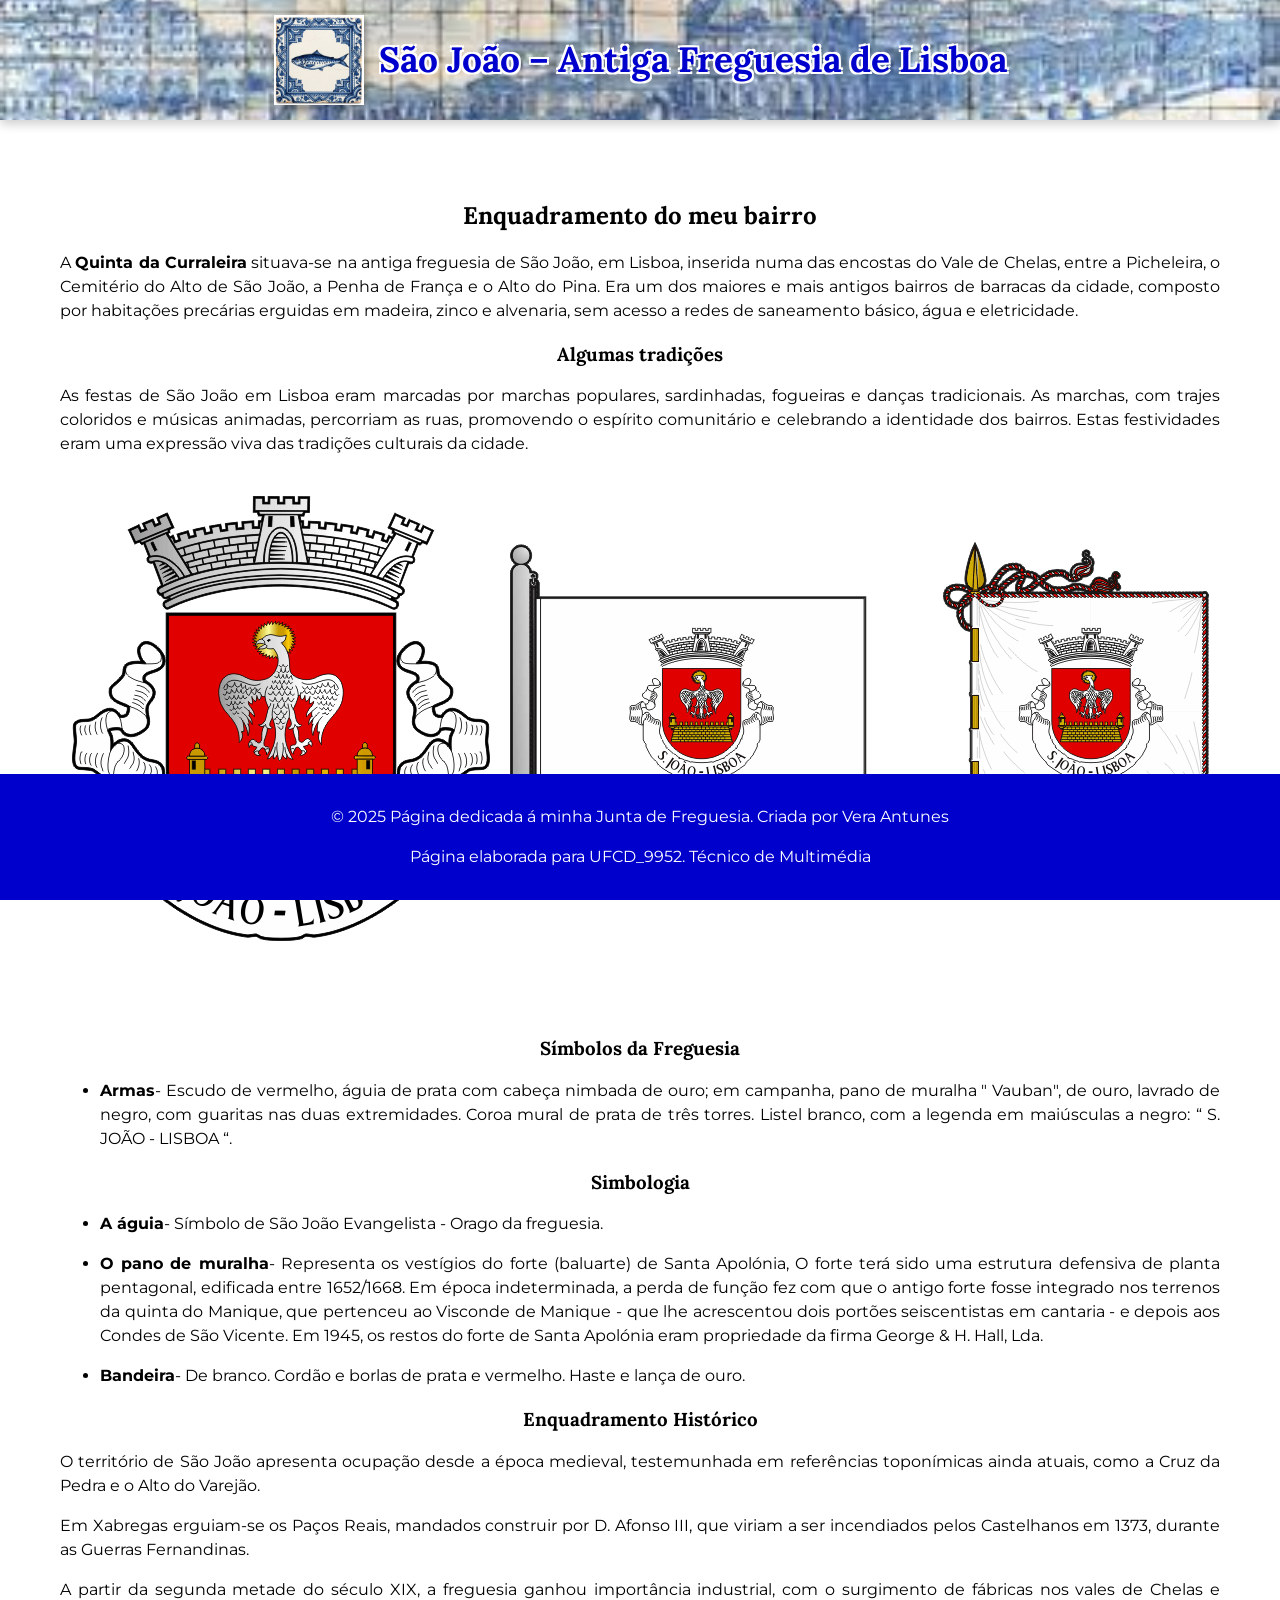
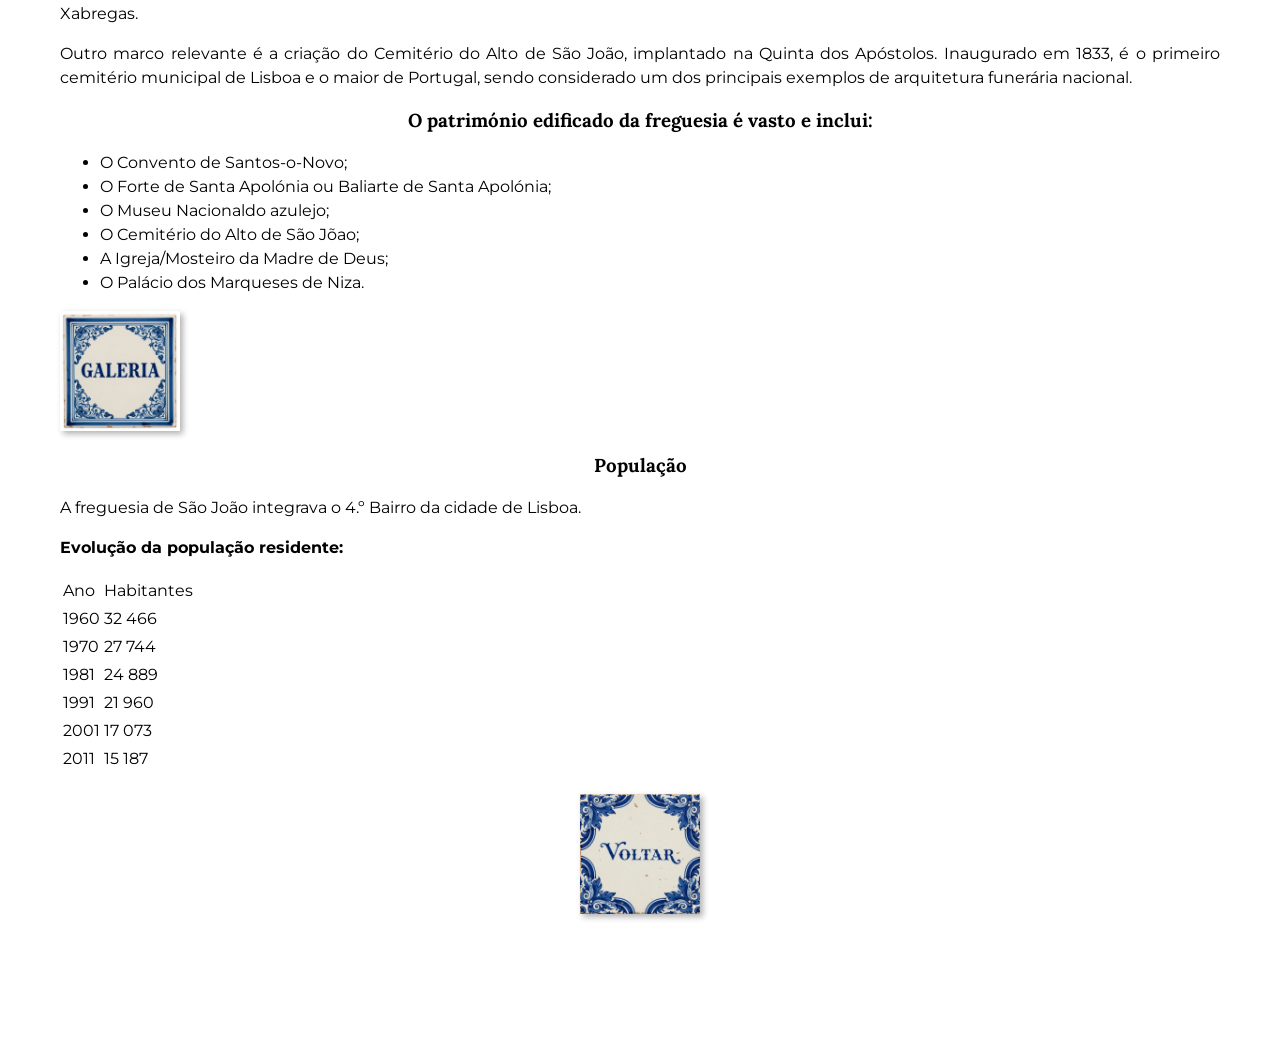
==== historia.html @ 3225d935 "Add files via upload" ====
<!DOCTYPE html>
<html lang="en">
<head>
    <meta charset="UTF-8">
    <meta name="viewport" content="width=device-width, initial-scale=1.0">
    <title>Historia</title>
    <link rel="stylesheet" href="lisboa.css">
    <link rel="preconnect" href="https://fonts.googleapis.com">
    <link rel="preconnect" href="https://fonts.gstatic.com" crossorigin>
    <link href="https://fonts.googleapis.com/css2?family=Lora&family=Montserrat:wght@400;700&display=swap" rel="stylesheet">
</head>
<body>
    <header>
        <div class="container-botoes">
            <button id="botaosardinha" onclick="botaosardinha()"></button>
            
            <h1>São João – Antiga Freguesia de Lisboa</h1>
            
        </div>
    </header>
    <main>
        <h2>Enquadramento do meu bairro</h2>
        <p>A <b>Quinta da Curraleira</b> situava-se na antiga freguesia de São João, em Lisboa, inserida numa das encostas do Vale de Chelas, entre a Picheleira, o Cemitério do Alto de São João, a Penha de França e o Alto do Pina. Era um dos maiores e mais antigos bairros de barracas da cidade, composto por habitações precárias erguidas em madeira, zinco e alvenaria, sem acesso a redes de saneamento básico, água e eletricidade.</p>
        <h3>Algumas tradições</h3>
        <p>As festas de São João em Lisboa eram marcadas por marchas populares, sardinhadas, fogueiras e danças tradicionais. As marchas, com trajes coloridos e músicas animadas, percorriam as ruas, promovendo o espírito comunitário e celebrando a identidade dos bairros. Estas festividades eram uma expressão viva das tradições culturais da cidade.</p>
        <div class="container-main">
            <img src="fotos/lsb-sjoao.gif" title="lsb-sjoao">
            <img src="fotos/img2.gif" title="img2">
        </div>
        <br>
        <br>
        <h3>Símbolos da Freguesia</h3>
        <ul>
            <li><b>Armas</b>- Escudo de vermelho, águia de prata com cabeça nimbada de ouro; em campanha, pano de muralha " Vauban", de ouro, lavrado de negro, com guaritas nas duas extremidades. Coroa mural de prata de três torres. Listel branco, com a legenda em maiúsculas a negro: “ S. JOÃO - LISBOA “.</li>
        </ul>
        <h3>Simbologia</h3>
        <ul>
            <li><b>A águia</b>- Símbolo de São João Evangelista - Orago da freguesia.</li>
            <p></p>
            <li><b>O pano de muralha</b>- Representa os vestígios do forte (baluarte) de Santa Apolónia, O forte terá sido uma estrutura defensiva de planta pentagonal, edificada entre 1652/1668. Em época indeterminada, a perda de função fez com que o antigo forte fosse integrado nos terrenos da quinta do Manique, que pertenceu ao Visconde de Manique - que lhe acrescentou dois portões seiscentistas em cantaria - e depois aos Condes de São Vicente. Em 1945, os restos do forte de Santa Apolónia eram propriedade da firma George & H. Hall, Lda.</li>
            <p></p>
            <li><b>Bandeira</b>- De branco. Cordão e borlas de prata e vermelho. Haste e lança de ouro.</li>   
        </ul>
        <h3>Enquadramento Histórico</h3>
            
        <p>O território de São João apresenta ocupação desde a época medieval, testemunhada em referências toponímicas ainda atuais, como a Cruz da Pedra e o Alto do Varejão.</p>
        <p>Em Xabregas erguiam-se os Paços Reais, mandados construir por D. Afonso III, que viriam a ser incendiados pelos Castelhanos em 1373, durante as Guerras Fernandinas.</p>
        <p>A partir da segunda metade do século XIX, a freguesia ganhou importância industrial, com o surgimento de fábricas nos vales de Chelas e Xabregas.</p>
        <p>Outro marco relevante é a criação do Cemitério do Alto de São João, implantado na Quinta dos Apóstolos. Inaugurado em 1833, é o primeiro cemitério municipal de Lisboa e o maior de Portugal, sendo considerado um dos principais exemplos de arquitetura funerária nacional.</p>
        <p></p>
        <h3>O património edificado da freguesia é vasto e inclui:</h3>
        <ul>
            <li>O Convento de Santos-o-Novo;</li>
            <li>O Forte de Santa Apolónia ou Baliarte de Santa Apolónia;</li>
            <li>O Museu Nacionaldo azulejo;</li>
            <li>O Cemitério do Alto de São Jõao;</li>
            <li>A Igreja/Mosteiro da Madre de Deus;</li>
            <li>O Palácio dos Marqueses de Niza.</li>
        </ul>
        <button id="botaogaleria" class="galeria-direita" onclick="botaogaleria()"></button>
        <h3>População</h3>
        <p>A freguesia de São João integrava o 4.º Bairro da cidade de Lisboa.</p>
        <p><b>Evolução da população residente:</b></p>
        <p></p>
        <table class="tabela-principal">
            <tr>
                <td class="negrito">Ano</td>
                <td>Habitantes</td>
            </tr>
            <tr>
                <td class="negrito">1960</td>
                <td>32 466</td>
            </tr>
            <tr>
                <td class="negrito">1970</td>
                <td>27 744</td>
            </tr>
            <tr>
                <td class="negrito">1981</td>
                <td>24 889</td>
            </tr>
            <tr>
                <td class="negrito">1991</td>
                <td>21 960</td>
            </tr>
            <tr>
                <td class="negrito">2001</td>
                <td>17 073</td>
            </tr>
            <tr>
                <td class="negrito">2011</td>
                <td>15 187</td>
            </tr>

        </table>
        <div class="container-botoes">
            <button id="botaovoltar" onclick="botaovoltar()"></button>
        </div>
    </main>
    <footer>
        <p>&copy; 2025 Página dedicada á minha Junta de Freguesia. Criada por Vera Antunes</p>
        <p>Página elaborada para UFCD_9952. Técnico de Multimédia</p>
    </footer>
    <script src="lisboa.js"></script>
</body>
</html>
---- lisboa.css ----
/* =========================================
    0. RESET E BARRA DE ROLAGEM
   ========================================= */
* {
    scrollbar-width: none !important; 
    -ms-overflow-style: none !important;
    box-sizing: border-box;
}

*::-webkit-scrollbar {
    display: none !important;
    width: 0 !important;
    height: 0 !important;
}

body {
    margin: 0;
    /* O padding-top agora é dinâmico para evitar cortes no topo */
    padding-top: clamp(140px, 20vh, 180px); 
    text-align: center;
    overflow-x: hidden;
    background-color: #fff;
}

/* Fontes Responsivas */
h1 {
    font-family: 'Lora', serif;
    /* Fonte ajusta entre 1.5rem e 2.2rem conforme a tela */
    font-size: clamp(1.5rem, 4vw, 2.2rem); 
    text-shadow: -2px -2px white, 2px -2px white, -2px 2px white, 2px 2px white;
    margin: 0;
    line-height: 1.2;
}

h2, h3 {
    font-family: 'Lora', serif;
    text-align: center;
    padding: 0 15px;
}

p, li, form, .tabela-principal, .tabela-segunda {
    font-family: 'Montserrat', sans-serif;
    font-size: 16px;
    line-height: 1.5;
}

/* Header Fixo e Responsivo */
header {
    width: 100%;
    background-image: url('fotos/Panorama.jpg');
    background-repeat: no-repeat;
    background-size: cover;
    background-position: center;
    color: #0000CD;
    text-align: center;
    padding: 15px 10px;
    top: 0;
    position: fixed;
    z-index: 1000;
    min-height: 100px;
    display: flex;
    justify-content: center;
    align-items: center;
    box-shadow: 0 4px 10px rgba(0,0,0,0.2);
}

/* Main e Conteúdo */
main {
    text-align: justify;
    margin: 20px auto 120px auto;
    padding: 0 20px;
    max-width: 1200px;
}

main iframe {
    display: block;
    margin: 20px auto;
    max-width: 100%;
}

footer {
    width: 100%;
    background-color: #0000CD;
    color: white;
    text-align: center;
    padding: 15px;
    bottom: 0;
    position: fixed;
    z-index: 1000;
}

/* Containers de Botões */
.container-botoes {
    display: flex;
    flex-wrap: nowrap; /* Mantém sardinha e título na mesma linha */
    justify-content: center;
    align-items: center;
    gap: 15px;
    width: 100%;
}

.container-main {
    display: flex;
    flex-wrap: wrap; 
    justify-content: center;
    align-items: center;
    gap: 20px;
    margin: 40px 0;
}

button {
    background-size: contain; /* Garante que a imagem não corte */
    background-repeat: no-repeat;
    background-position: center;
    border: none;
    cursor: pointer;
    box-shadow: 3px 3px 6px rgba(0, 0, 0, 0.3);
    transition: transform 0.3s;
    width: 120px;
    height: 120px;
    background-color: transparent;
}

#botaosardinha { 
    background-image:url('fotos/sardinha.png');
    width: clamp(60px, 10vw, 90px); /* Tamanho adaptável */
    height: clamp(60px, 10vw, 90px);
    flex-shrink: 0;
}

/* Efeito Tremer na Sardinha */
#botaosardinha:hover {
    animation: tremer 0.5s ease-in-out;
}

@keyframes tremer {
    0% { transform: rotate(0deg); }
    25% { transform: rotate(5deg); }
    50% { transform: rotate(-5deg); }
    100% { transform: rotate(0deg); }
}

#botaohistoria { background-image: url('fotos/história.png'); }
#botaogaleria { background-image: url('fotos/galeria.png'); }
#botaoreferencias { background-image: url('fotos/referencias.png'); }
#botaovoltar { 
    background-image: url('fotos/voltar.png');
    margin: 20px auto;
}

button:hover {
    transform: scale(1.1);
}

/* Carrossel Responsivo  */
.carrossel {
    width: 100%;
    max-width: 600px;
    height: auto;
    aspect-ratio: 16 / 9; /* Mantém a proporção */
    overflow: hidden;
    margin: 20px auto;
    position: relative;
    box-shadow: 0 4px 8px rgba(0,0,0,0.3);
}

.carrossel img {
    width: 100%;
    height: 100%;
    object-fit: cover;
    display: block;
    flex-shrink: 0; /* Impede que as imagens encolham e se deformem */
}

.slides {
    display: flex;
    transition: 0.5s ease-in-out;
    width: 100%; /* Largura do container Flex */
}

/* Garante que o container de legendas está centrado e bonito */
#legenda-container {
    text-align: center;
    margin-top: -10px; /* Sobe um pouco a legenda */
    margin-bottom: 30px;
}

#legenda {
    font-family: 'Lora', serif;
    font-size: 1.1rem;
    color: #333;
    background-color: rgba(255,255,255,0.8);
    padding: 5px 15px;
    border-radius: 5px;
    display: inline-block;
}
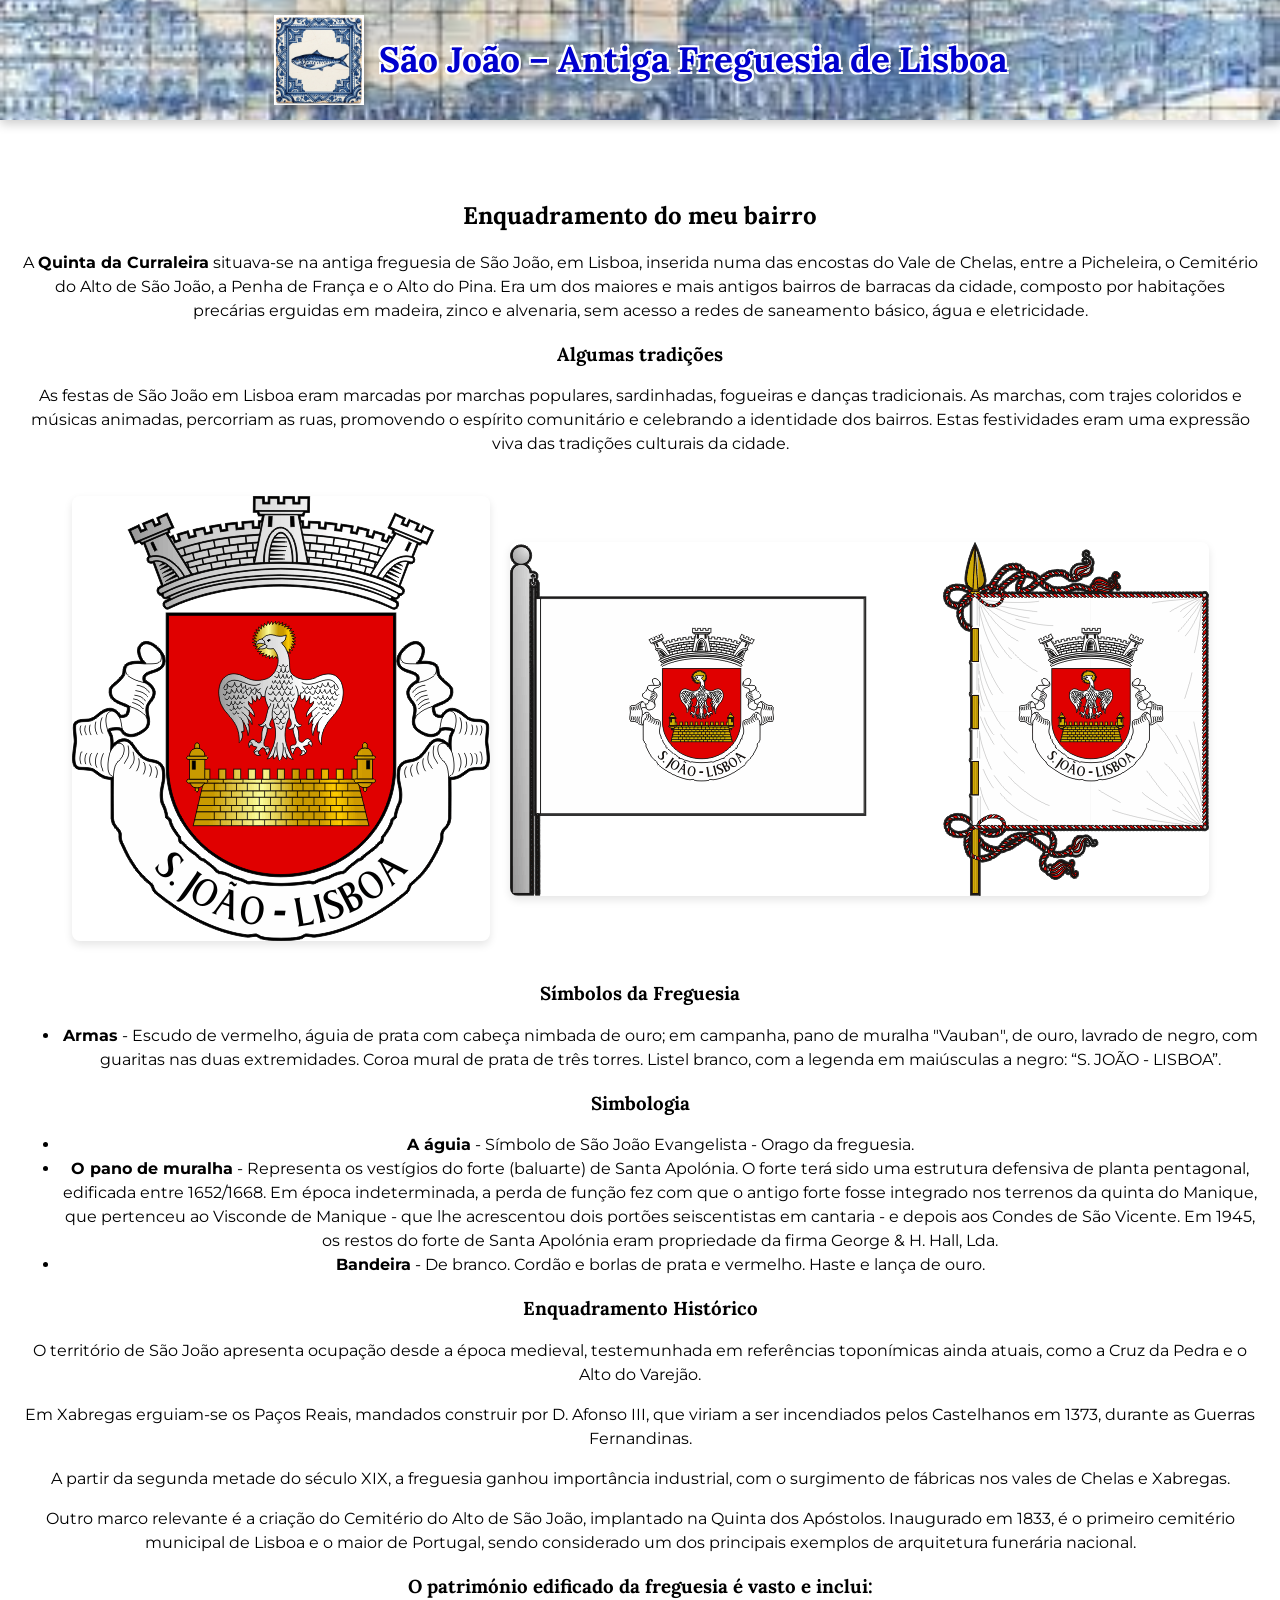
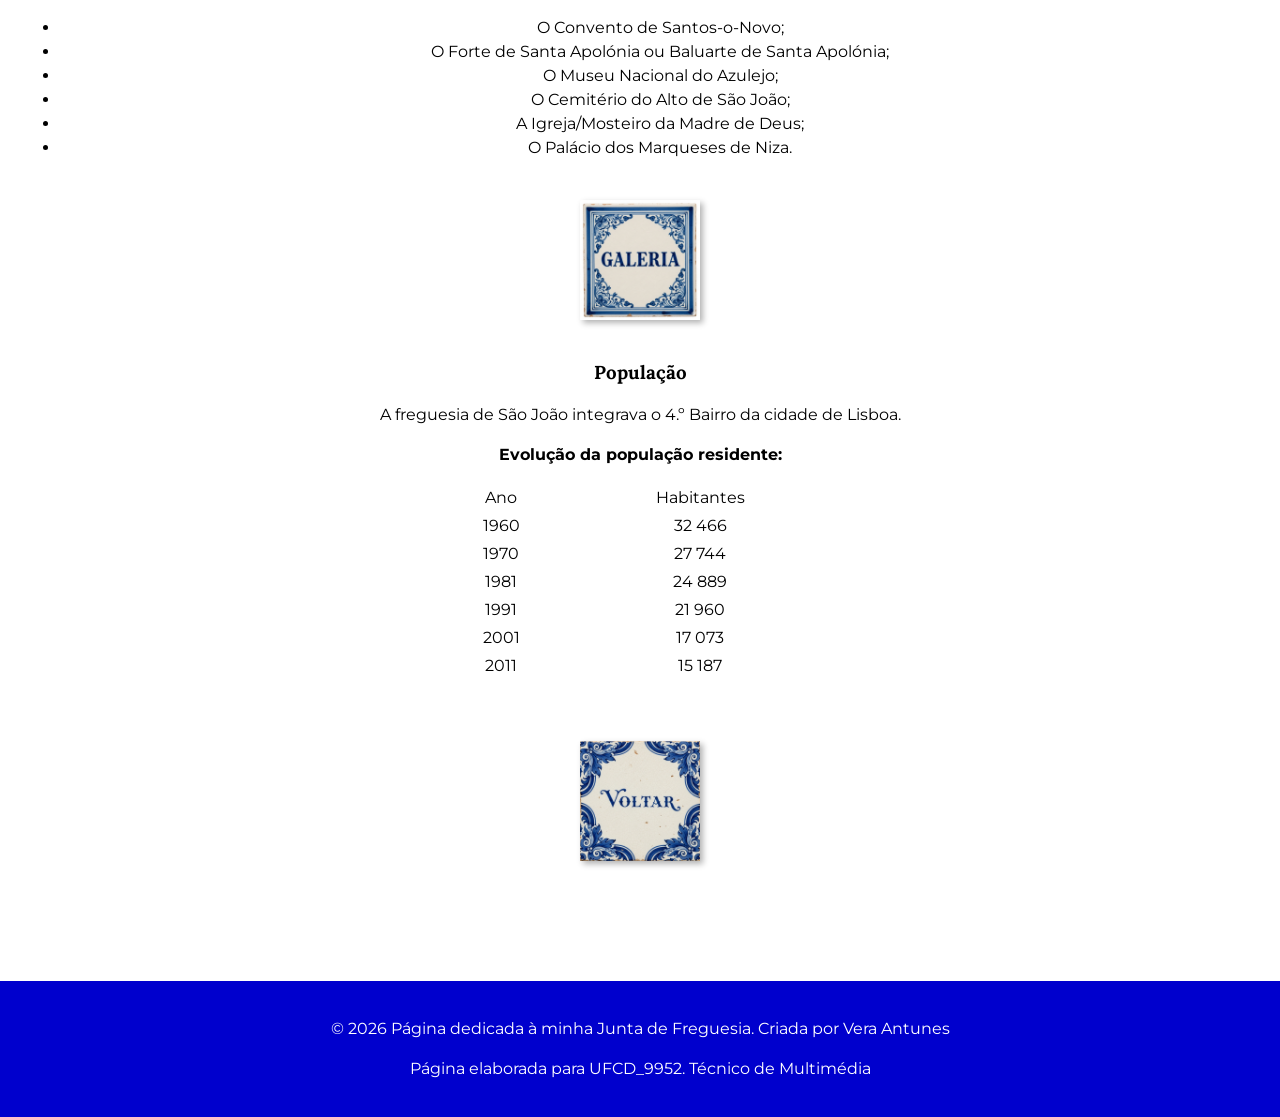
==== commit 0aecee10: "Update historia.html for language and content changes" ====
--- a/historia.html
+++ b/historia.html
@@ -1,71 +1,90 @@
 <!DOCTYPE html>
-<html lang="en">
+<html lang="pt">
 <head>
     <meta charset="UTF-8">
     <meta name="viewport" content="width=device-width, initial-scale=1.0">
-    <title>Historia</title>
+    <title>História - São João</title>
     <link rel="stylesheet" href="lisboa.css">
     <link rel="preconnect" href="https://fonts.googleapis.com">
     <link rel="preconnect" href="https://fonts.gstatic.com" crossorigin>
     <link href="https://fonts.googleapis.com/css2?family=Lora&family=Montserrat:wght@400;700&display=swap" rel="stylesheet">
+    
+    <style>
+        .container-main img {
+            max-width: 90%; /* Garante que a imagem nunca ocupa 100% da largura, deixando uma margem */
+            height: auto;   /* Mantém a proporção para não deformar */
+            border-radius: 8px; /* Um toque suave nos cantos */
+            box-shadow: 0 4px 8px rgba(0,0,0,0.1);
+        }
+
+        @media (max-width: 600px) {
+            .container-main {
+                flex-direction: column; /* No telemóvel, as imagens ficam uma por baixo da outra */
+                gap: 20px;
+            }
+        }
+    </style>
 </head>
 <body>
     <header>
         <div class="container-botoes">
             <button id="botaosardinha" onclick="botaosardinha()"></button>
-            
             <h1>São João – Antiga Freguesia de Lisboa</h1>
-            
         </div>
     </header>
+
     <main>
         <h2>Enquadramento do meu bairro</h2>
         <p>A <b>Quinta da Curraleira</b> situava-se na antiga freguesia de São João, em Lisboa, inserida numa das encostas do Vale de Chelas, entre a Picheleira, o Cemitério do Alto de São João, a Penha de França e o Alto do Pina. Era um dos maiores e mais antigos bairros de barracas da cidade, composto por habitações precárias erguidas em madeira, zinco e alvenaria, sem acesso a redes de saneamento básico, água e eletricidade.</p>
+        
         <h3>Algumas tradições</h3>
         <p>As festas de São João em Lisboa eram marcadas por marchas populares, sardinhadas, fogueiras e danças tradicionais. As marchas, com trajes coloridos e músicas animadas, percorriam as ruas, promovendo o espírito comunitário e celebrando a identidade dos bairros. Estas festividades eram uma expressão viva das tradições culturais da cidade.</p>
+        
         <div class="container-main">
-            <img src="fotos/lsb-sjoao.gif" title="lsb-sjoao">
-            <img src="fotos/img2.gif" title="img2">
+            <img src="fotos/lsb-sjoao.gif" alt="Mapa de São João">
+            <img src="fotos/img2.gif" alt="Tradições">
         </div>
-        <br>
-        <br>
+
         <h3>Símbolos da Freguesia</h3>
         <ul>
-            <li><b>Armas</b>- Escudo de vermelho, águia de prata com cabeça nimbada de ouro; em campanha, pano de muralha " Vauban", de ouro, lavrado de negro, com guaritas nas duas extremidades. Coroa mural de prata de três torres. Listel branco, com a legenda em maiúsculas a negro: “ S. JOÃO - LISBOA “.</li>
+            <li><b>Armas</b> - Escudo de vermelho, águia de prata com cabeça nimbada de ouro; em campanha, pano de muralha "Vauban", de ouro, lavrado de negro, com guaritas nas duas extremidades. Coroa mural de prata de três torres. Listel branco, com a legenda em maiúsculas a negro: “S. JOÃO - LISBOA”.</li>
         </ul>
+
         <h3>Simbologia</h3>
         <ul>
-            <li><b>A águia</b>- Símbolo de São João Evangelista - Orago da freguesia.</li>
-            <p></p>
-            <li><b>O pano de muralha</b>- Representa os vestígios do forte (baluarte) de Santa Apolónia, O forte terá sido uma estrutura defensiva de planta pentagonal, edificada entre 1652/1668. Em época indeterminada, a perda de função fez com que o antigo forte fosse integrado nos terrenos da quinta do Manique, que pertenceu ao Visconde de Manique - que lhe acrescentou dois portões seiscentistas em cantaria - e depois aos Condes de São Vicente. Em 1945, os restos do forte de Santa Apolónia eram propriedade da firma George & H. Hall, Lda.</li>
-            <p></p>
-            <li><b>Bandeira</b>- De branco. Cordão e borlas de prata e vermelho. Haste e lança de ouro.</li>   
+            <li><b>A águia</b> - Símbolo de São João Evangelista - Orago da freguesia.</li>
+            <li><b>O pano de muralha</b> - Representa os vestígios do forte (baluarte) de Santa Apolónia. O forte terá sido uma estrutura defensiva de planta pentagonal, edificada entre 1652/1668. Em época indeterminada, a perda de função fez com que o antigo forte fosse integrado nos terrenos da quinta do Manique, que pertenceu ao Visconde de Manique - que lhe acrescentou dois portões seiscentistas em cantaria - e depois aos Condes de São Vicente. Em 1945, os restos do forte de Santa Apolónia eram propriedade da firma George & H. Hall, Lda.</li>
+            <li><b>Bandeira</b> - De branco. Cordão e borlas de prata e vermelho. Haste e lança de ouro.</li>   
         </ul>
+
         <h3>Enquadramento Histórico</h3>
-            
         <p>O território de São João apresenta ocupação desde a época medieval, testemunhada em referências toponímicas ainda atuais, como a Cruz da Pedra e o Alto do Varejão.</p>
         <p>Em Xabregas erguiam-se os Paços Reais, mandados construir por D. Afonso III, que viriam a ser incendiados pelos Castelhanos em 1373, durante as Guerras Fernandinas.</p>
         <p>A partir da segunda metade do século XIX, a freguesia ganhou importância industrial, com o surgimento de fábricas nos vales de Chelas e Xabregas.</p>
         <p>Outro marco relevante é a criação do Cemitério do Alto de São João, implantado na Quinta dos Apóstolos. Inaugurado em 1833, é o primeiro cemitério municipal de Lisboa e o maior de Portugal, sendo considerado um dos principais exemplos de arquitetura funerária nacional.</p>
-        <p></p>
+
         <h3>O património edificado da freguesia é vasto e inclui:</h3>
         <ul>
             <li>O Convento de Santos-o-Novo;</li>
-            <li>O Forte de Santa Apolónia ou Baliarte de Santa Apolónia;</li>
-            <li>O Museu Nacionaldo azulejo;</li>
-            <li>O Cemitério do Alto de São Jõao;</li>
+            <li>O Forte de Santa Apolónia ou Baluarte de Santa Apolónia;</li>
+            <li>O Museu Nacional do Azulejo;</li>
+            <li>O Cemitério do Alto de São João;</li>
             <li>A Igreja/Mosteiro da Madre de Deus;</li>
             <li>O Palácio dos Marqueses de Niza.</li>
         </ul>
-        <button id="botaogaleria" class="galeria-direita" onclick="botaogaleria()"></button>
+
+        <div class="container-main">
+            <button id="botaogaleria" onclick="botaogaleria()"></button>
+        </div>
+
         <h3>População</h3>
         <p>A freguesia de São João integrava o 4.º Bairro da cidade de Lisboa.</p>
         <p><b>Evolução da população residente:</b></p>
-        <p></p>
-        <table class="tabela-principal">
+
+        <table class="tabela-principal" style="margin: 0 auto; width: 90%; max-width: 400px;">
             <tr>
                 <td class="negrito">Ano</td>
-                <td>Habitantes</td>
+                <td class="negrito">Habitantes</td>
             </tr>
             <tr>
                 <td class="negrito">1960</td>
@@ -91,16 +110,18 @@
                 <td class="negrito">2011</td>
                 <td>15 187</td>
             </tr>
+        </table>
 
-        </table>
-        <div class="container-botoes">
+        <div class="container-main">
             <button id="botaovoltar" onclick="botaovoltar()"></button>
         </div>
     </main>
+
     <footer>
-        <p>&copy; 2025 Página dedicada á minha Junta de Freguesia. Criada por Vera Antunes</p>
+        <p>&copy; 2026 Página dedicada à minha Junta de Freguesia. Criada por Vera Antunes</p>
         <p>Página elaborada para UFCD_9952. Técnico de Multimédia</p>
     </footer>
+
     <script src="lisboa.js"></script>
 </body>
-</html>+</html>
--- a/lisboa.css
+++ b/lisboa.css
@@ -15,11 +15,11 @@
 
 body {
     margin: 0;
-    /* O padding-top agora é dinâmico para evitar cortes no topo */
-    padding-top: clamp(140px, 20vh, 180px); 
+    padding-top: 160px; /* Ajusta este valor conforme a altura do teu header */
     text-align: center;
-    overflow-x: hidden;
-    background-color: #fff;
+    min-height: 100vh; /* Garante que o corpo ocupa a tela toda */
+    display: flex;
+    flex-direction: column;
 }
 
 /* Fontes Responsivas */
@@ -64,12 +64,9 @@
     box-shadow: 0 4px 10px rgba(0,0,0,0.2);
 }
 
-/* Main e Conteúdo */
 main {
-    text-align: justify;
-    margin: 20px auto 120px auto;
-    padding: 0 20px;
-    max-width: 1200px;
+    flex: 1; /* Isto empurra o footer para o fundo se a página tiver pouco texto */
+    padding: 20px;
 }
 
 main iframe {
@@ -83,10 +80,11 @@
     background-color: #0000CD;
     color: white;
     text-align: center;
-    padding: 15px;
-    bottom: 0;
-    position: fixed;
-    z-index: 1000;
+    padding: 20px 10px;
+    /* MUDANÇA AQUI: Tira o fixed e coloca relative */
+    position: relative; 
+    clear: both;
+    margin-top: 40px; /* Cria um espaço simpático antes do fim */
 }
 
 /* Containers de Botões */
@@ -193,4 +191,4 @@
     padding: 5px 15px;
     border-radius: 5px;
     display: inline-block;
-}+}
